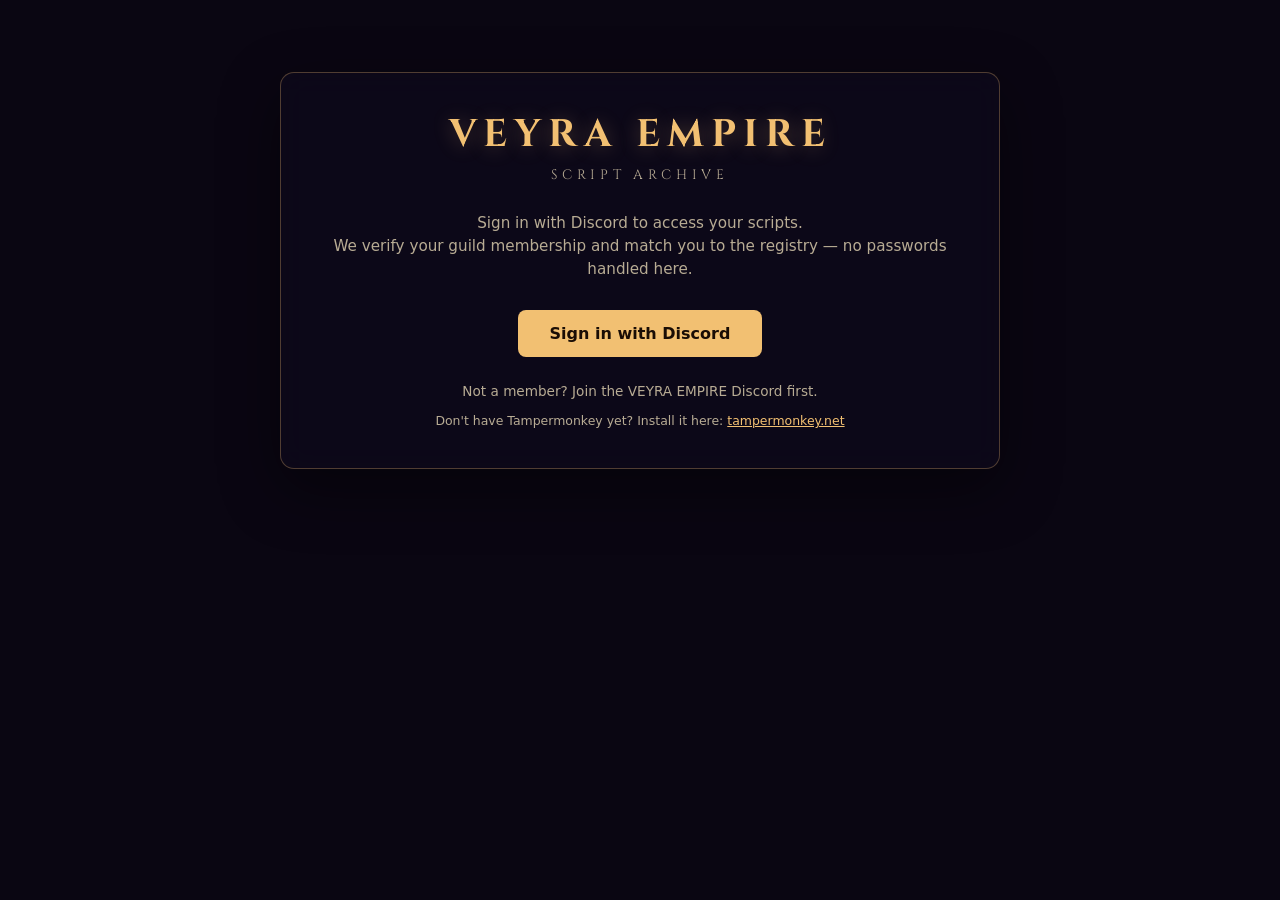
==== index.html @ 2365efe1 "Initial commit: static install page" ====
<!DOCTYPE html>
<html lang="en">
<head>
  <meta charset="utf-8">
  <meta name="viewport" content="width=device-width, initial-scale=1">
  <title>VEYRA EMPIRE &mdash; Script Archive</title>
  <link rel="preconnect" href="https://fonts.googleapis.com">
  <link rel="preconnect" href="https://fonts.gstatic.com" crossorigin>
  <link href="https://fonts.googleapis.com/css2?family=Cinzel:wght@400;700&display=swap" rel="stylesheet">
  <link rel="stylesheet" href="style.css">
</head>
<body>
  <div class="overlay">
    <div class="panel">

      <section id="state-loading">
        <h1>VEYRA EMPIRE</h1>
        <p class="subtitle">Script Archive</p>
        <p class="loading-msg">Loading&hellip;</p>
      </section>

      <section id="state-oauth" hidden>
        <h1>VEYRA EMPIRE</h1>
        <p class="subtitle">Script Archive</p>
        <p style="text-align:center; color: var(--muted); margin: 18px 0 26px; font-size: 0.95rem; line-height: 1.5;">
          Sign in with Discord to access your scripts.<br>
          We verify your guild membership and match you to the registry &mdash; no passwords handled here.
        </p>
        <div style="text-align:center;">
          <a id="signin-btn" class="install-btn" style="padding: 14px 32px; font-size: 1rem;"
             href="#" rel="noopener">Sign in with Discord</a>
        </div>
        <p class="footer-note" style="margin-top: 26px;">Not a member? Join the VEYRA EMPIRE Discord first.</p>
        <p class="tampermonkey-hint">
          Don't have Tampermonkey yet? Install it here:
          <a href="https://www.tampermonkey.net/" target="_blank" rel="noopener">tampermonkey.net</a>
        </p>
      </section>

      <section id="state-denied" hidden>
        <div class="denied-icon">&#x26D4;</div>
        <p id="denied-msg" class="denied-msg"></p>
        <div style="text-align:center;">
          <a class="back-link" href="./" id="denied-back">&larr; Back to sign-in</a>
        </div>
      </section>

      <section id="state-scripts" hidden>
        <div class="greeting">
          <div>
            <h2>Welcome, <span id="user-name"></span></h2>
            <div class="email-line" id="user-email"></div>
          </div>
          <div id="user-tier" class="tier-badge"></div>
        </div>

        <div id="empty-state" class="empty-state" hidden>No scripts available at your tier yet.</div>

        <div id="scripts-controls" hidden>
          <div class="sort-bar" id="sortBar">
            <span class="label">Sort</span>
            <button class="sort-btn active" data-sort="name">Name</button>
            <button class="sort-btn"        data-sort="author">Author</button>
            <button class="sort-btn"        data-sort="tier">Tier</button>
            <button class="sort-btn sort-dir" id="sortDir" title="Toggle ascending / descending" aria-label="Toggle direction">&#x25B2;</button>
          </div>
          <div class="scripts-grid" id="scriptsGrid"></div>
        </div>

        <div style="text-align:center;">
          <a class="back-link" href="#" id="signout-btn">&larr; Sign out / switch account</a>
        </div>
        <p class="tampermonkey-hint">
          Clicking Install opens Tampermonkey's install dialog. If nothing happens, make sure Tampermonkey is installed: <a href="https://www.tampermonkey.net/" target="_blank" rel="noopener">tampermonkey.net</a>
        </p>
      </section>

    </div>
  </div>
  <script src="app.js"></script>
</body>
</html>
---- style.css ----
:root {
  --accent: #f2c072;
  --accent-soft: rgba(242, 192, 114, 0.25);
  --panel-bg: rgba(15, 10, 30, 0.62);
  --panel-border: rgba(255, 200, 120, 0.28);
  --text: #f5e9d0;
  --muted: #b8ac94;
  --danger: #e07b7b;
}

* { box-sizing: border-box; }

html, body {
  margin: 0;
  padding: 0;
  min-height: 100vh;
  font-family: system-ui, -apple-system, "Segoe UI", Roboto, sans-serif;
  color: var(--text);
  background: #0a0612;
}

body {
  background-image: url('https://raw.githubusercontent.com/veyra-empire/assets/master/bg-install.png');
  background-image: image-set(
    url('https://raw.githubusercontent.com/veyra-empire/assets/master/bg-install.png') 1x,
    url('https://raw.githubusercontent.com/veyra-empire/assets/master/bg-install-2x.png') 2x
  );
  background-image: -webkit-image-set(
    url('https://raw.githubusercontent.com/veyra-empire/assets/master/bg-install.png') 1x,
    url('https://raw.githubusercontent.com/veyra-empire/assets/master/bg-install-2x.png') 2x
  );
  background-size: cover;
  background-position: center bottom;
  background-attachment: fixed;
  background-repeat: no-repeat;
}

@media (max-width: 768px) and (orientation: portrait) {
  body {
    background-image: url('https://raw.githubusercontent.com/veyra-empire/assets/master/bg-install-m.png');
  }
}

.overlay {
  min-height: 100vh;
  background: linear-gradient(180deg, rgba(10, 6, 18, 0.35) 0%, rgba(10, 6, 18, 0.1) 30%, rgba(10, 6, 18, 0.6) 100%);
  display: flex;
  flex-direction: column;
  align-items: center;
  padding: 8vh 20px 40px;
}

.panel {
  width: 100%;
  max-width: 720px;
  background: var(--panel-bg);
  border: 1px solid var(--panel-border);
  border-radius: 14px;
  backdrop-filter: blur(14px);
  -webkit-backdrop-filter: blur(14px);
  box-shadow: 0 20px 60px rgba(0, 0, 0, 0.45);
  padding: 36px 36px 28px;
}

h1 {
  font-family: 'Cinzel', serif;
  font-weight: 700;
  font-size: 2.4rem;
  letter-spacing: 0.18em;
  margin: 0 0 6px;
  text-align: center;
  color: var(--accent);
  text-shadow: 0 2px 20px rgba(242, 192, 114, 0.3);
}

.subtitle {
  font-family: 'Cinzel', serif;
  font-size: 0.85rem;
  letter-spacing: 0.35em;
  text-transform: uppercase;
  text-align: center;
  margin: 0 0 28px;
  color: var(--muted);
}

form.email-form {
  display: flex;
  gap: 10px;
  margin: 20px 0 14px;
}

input[type="email"] {
  flex: 1;
  padding: 12px 14px;
  font-size: 1rem;
  font-family: inherit;
  background: rgba(0, 0, 0, 0.35);
  border: 1px solid var(--panel-border);
  border-radius: 8px;
  color: var(--text);
  outline: none;
  transition: border-color 0.15s, box-shadow 0.15s;
}
input[type="email"]:focus {
  border-color: var(--accent);
  box-shadow: 0 0 0 2px var(--accent-soft);
}

button, .install-btn {
  padding: 12px 22px;
  font-size: 0.95rem;
  font-family: inherit;
  font-weight: 600;
  background: var(--accent);
  color: #1a0d05;
  border: none;
  border-radius: 8px;
  cursor: pointer;
  text-decoration: none;
  display: inline-block;
  transition: transform 0.1s, box-shadow 0.15s, background 0.15s;
}
button:hover, .install-btn:hover {
  background: #ffd18a;
  box-shadow: 0 4px 16px rgba(242, 192, 114, 0.35);
  transform: translateY(-1px);
}

.footer-note {
  margin-top: 18px;
  font-size: 0.85rem;
  color: var(--muted);
  text-align: center;
}

.greeting {
  display: flex;
  align-items: center;
  justify-content: space-between;
  gap: 16px;
  padding-bottom: 18px;
  border-bottom: 1px solid var(--panel-border);
  margin-bottom: 22px;
  flex-wrap: wrap;
}
.greeting h2 {
  font-family: 'Cinzel', serif;
  font-weight: 400;
  font-size: 1.3rem;
  margin: 0;
  letter-spacing: 0.05em;
}
.greeting .email-line {
  font-size: 0.82rem;
  color: var(--muted);
  margin-top: 4px;
}

.tier-badge {
  font-family: 'Cinzel', serif;
  font-size: 0.75rem;
  letter-spacing: 0.2em;
  text-transform: uppercase;
  padding: 6px 14px;
  border-radius: 999px;
  border: 1px solid currentColor;
}
.tier-probationary { color: #9aa4af; }
.tier-member       { color: #d7dbe0; }
.tier-trusted      { color: #f2c072; }
.tier-owner        { color: #e87070; }

.scripts-grid {
  display: grid;
  grid-template-columns: repeat(2, 1fr);
  gap: 14px;
}
@media (max-width: 600px) {
  .scripts-grid { grid-template-columns: 1fr; }
  .panel { padding: 24px 20px; }
  h1 { font-size: 1.8rem; }
}

.script-card {
  background: rgba(0, 0, 0, 0.28);
  border: 1px solid rgba(255, 255, 255, 0.06);
  border-radius: 10px;
  padding: 16px 18px;
  display: flex;
  flex-direction: column;
  gap: 8px;
  transition: border-color 0.15s, background 0.15s;
}
.script-card:hover {
  border-color: var(--panel-border);
  background: rgba(0, 0, 0, 0.38);
}
.script-card h3 {
  font-family: 'Cinzel', serif;
  font-weight: 400;
  font-size: 1.05rem;
  margin: 0;
  color: var(--accent);
  letter-spacing: 0.04em;
}
.script-meta {
  font-size: 0.78rem;
  color: var(--muted);
}
.script-desc {
  font-size: 0.88rem;
  line-height: 1.45;
  color: var(--text);
  flex: 1;
}
.install-btn {
  align-self: flex-start;
  margin-top: 4px;
  padding: 8px 18px;
  font-size: 0.88rem;
}

.tier-pill {
  display: inline-block;
  font-family: 'Cinzel', serif;
  font-size: 0.68rem;
  letter-spacing: 0.18em;
  text-transform: uppercase;
  padding: 3px 10px;
  border-radius: 999px;
  border: 1px solid currentColor;
  vertical-align: middle;
  margin-left: 6px;
}

.sort-bar {
  display: flex;
  flex-wrap: wrap;
  align-items: center;
  gap: 10px;
  margin-bottom: 16px;
  padding: 10px 14px;
  background: rgba(0, 0, 0, 0.25);
  border: 1px solid rgba(255, 255, 255, 0.06);
  border-radius: 10px;
}
.sort-bar .label {
  font-size: 0.78rem;
  color: var(--muted);
  letter-spacing: 0.1em;
  text-transform: uppercase;
  margin-right: 4px;
}
.sort-btn {
  padding: 6px 14px;
  font-size: 0.82rem;
  font-family: inherit;
  background: transparent;
  color: var(--text);
  border: 1px solid rgba(255, 255, 255, 0.12);
  border-radius: 6px;
  cursor: pointer;
  transition: border-color 0.12s, color 0.12s, background 0.12s;
}
.sort-btn:hover { border-color: var(--accent-soft); color: var(--accent); }
.sort-btn.active {
  color: var(--accent);
  border-color: var(--accent);
  background: rgba(242, 192, 114, 0.08);
}
.sort-dir {
  margin-left: auto;
  min-width: 42px;
  text-align: center;
  font-weight: 600;
}

.denied-icon {
  font-size: 3rem;
  text-align: center;
  color: var(--danger);
  margin-bottom: 12px;
}
.denied-msg {
  text-align: center;
  font-size: 1rem;
  line-height: 1.55;
  margin-bottom: 22px;
}

.empty-state {
  text-align: center;
  padding: 20px 0 10px;
  color: var(--muted);
}

.back-link {
  display: inline-block;
  margin-top: 22px;
  color: var(--muted);
  text-decoration: none;
  font-size: 0.85rem;
  border-bottom: 1px dotted var(--muted);
}
.back-link:hover { color: var(--accent); border-bottom-color: var(--accent); }

.tampermonkey-hint {
  margin-top: 10px;
  font-size: 0.78rem;
  color: var(--muted);
  text-align: center;
}
.tampermonkey-hint a { color: var(--accent); }

.loading-msg {
  text-align: center;
  color: var(--muted);
  padding: 30px 0;
  font-size: 0.95rem;
}

[hidden] { display: none !important; }
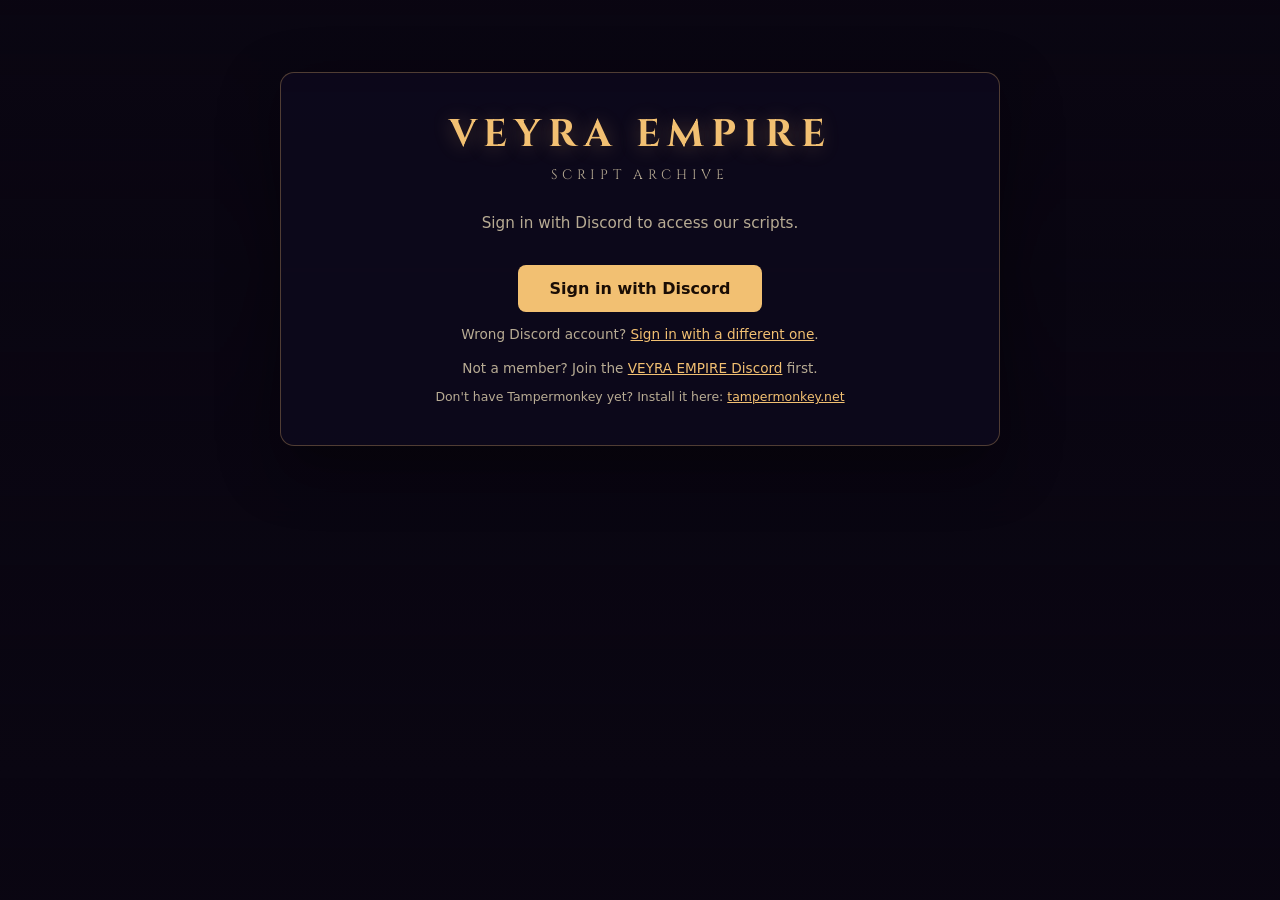
==== commit fa4bba3f: "Send the site root, and stray paths, to the archive veyra-empire.github.io/ returned GitHub's file-n" ====
--- a/index.html
+++ b/index.html
@@ -3,80 +3,36 @@
 <head>
   <meta charset="utf-8">
   <meta name="viewport" content="width=device-width, initial-scale=1">
-  <title>VEYRA EMPIRE &mdash; Script Archive</title>
-  <link rel="preconnect" href="https://fonts.googleapis.com">
-  <link rel="preconnect" href="https://fonts.gstatic.com" crossorigin>
-  <link href="https://fonts.googleapis.com/css2?family=Cinzel:wght@400;700&display=swap" rel="stylesheet">
-  <link rel="stylesheet" href="style.css">
+  <title>VEYRA EMPIRE</title>
+  <meta name="robots" content="noindex">
+  <link rel="canonical" href="https://veyra-empire.github.io/scripts/">
+
+  <!-- Fallback for anything that blocks the script below. A meta refresh
+       cannot carry a query string or hash, which is why the script goes
+       first and this only catches what it misses. -->
+  <meta http-equiv="refresh" content="0; url=/scripts/">
+
+  <style>
+    /* The archive's own background, so passing through here does not flash
+       white on the way to /scripts/. */
+    html { background: #0a0612; color: #f5e9d0; }
+    body {
+      font-family: system-ui, -apple-system, 'Segoe UI', Roboto, sans-serif;
+      display: flex; align-items: center; justify-content: center;
+      min-height: 100vh; margin: 0; padding: 0 16px; text-align: center;
+    }
+    a { color: #f2c072; }
+  </style>
 </head>
 <body>
-  <div class="overlay">
-    <div class="panel">
+  <p>Taking you to the <a href="/scripts/">VEYRA EMPIRE archive</a>&hellip;</p>
 
-      <section id="state-loading">
-        <h1>VEYRA EMPIRE</h1>
-        <p class="subtitle">Script Archive</p>
-        <p class="loading-msg">Loading&hellip;</p>
-      </section>
-
-      <section id="state-oauth" hidden>
-        <h1>VEYRA EMPIRE</h1>
-        <p class="subtitle">Script Archive</p>
-        <p style="text-align:center; color: var(--muted); margin: 18px 0 26px; font-size: 0.95rem; line-height: 1.5;">
-          Sign in with Discord to access your scripts.<br>
-          We verify your guild membership and match you to the registry &mdash; no passwords handled here.
-        </p>
-        <div style="text-align:center;">
-          <a id="signin-btn" class="install-btn" style="padding: 14px 32px; font-size: 1rem;"
-             href="#" rel="noopener">Sign in with Discord</a>
-        </div>
-        <p class="footer-note" style="margin-top: 26px;">Not a member? Join the VEYRA EMPIRE Discord first.</p>
-        <p class="tampermonkey-hint">
-          Don't have Tampermonkey yet? Install it here:
-          <a href="https://www.tampermonkey.net/" target="_blank" rel="noopener">tampermonkey.net</a>
-        </p>
-      </section>
-
-      <section id="state-denied" hidden>
-        <div class="denied-icon">&#x26D4;</div>
-        <p id="denied-msg" class="denied-msg"></p>
-        <div style="text-align:center;">
-          <a class="back-link" href="./" id="denied-back">&larr; Back to sign-in</a>
-        </div>
-      </section>
-
-      <section id="state-scripts" hidden>
-        <div class="greeting">
-          <div>
-            <h2>Welcome, <span id="user-name"></span></h2>
-            <div class="email-line" id="user-email"></div>
-          </div>
-          <div id="user-tier" class="tier-badge"></div>
-        </div>
-
-        <div id="empty-state" class="empty-state" hidden>No scripts available at your tier yet.</div>
-
-        <div id="scripts-controls" hidden>
-          <div class="sort-bar" id="sortBar">
-            <span class="label">Sort</span>
-            <button class="sort-btn active" data-sort="name">Name</button>
-            <button class="sort-btn"        data-sort="author">Author</button>
-            <button class="sort-btn"        data-sort="tier">Tier</button>
-            <button class="sort-btn sort-dir" id="sortDir" title="Toggle ascending / descending" aria-label="Toggle direction">&#x25B2;</button>
-          </div>
-          <div class="scripts-grid" id="scriptsGrid"></div>
-        </div>
-
-        <div style="text-align:center;">
-          <a class="back-link" href="#" id="signout-btn">&larr; Sign out / switch account</a>
-        </div>
-        <p class="tampermonkey-hint">
-          Clicking Install opens Tampermonkey's install dialog. If nothing happens, make sure Tampermonkey is installed: <a href="https://www.tampermonkey.net/" target="_blank" rel="noopener">tampermonkey.net</a>
-        </p>
-      </section>
-
-    </div>
-  </div>
-  <script src="app.js"></script>
+  <script>
+    // Carries ?query and #hash across, which the meta refresh above cannot.
+    // replace() rather than href: the hop stays out of history, so Back from
+    // the archive returns where the member came from instead of bouncing
+    // them through here again.
+    location.replace('/scripts/' + location.search + location.hash);
+  </script>
 </body>
 </html>
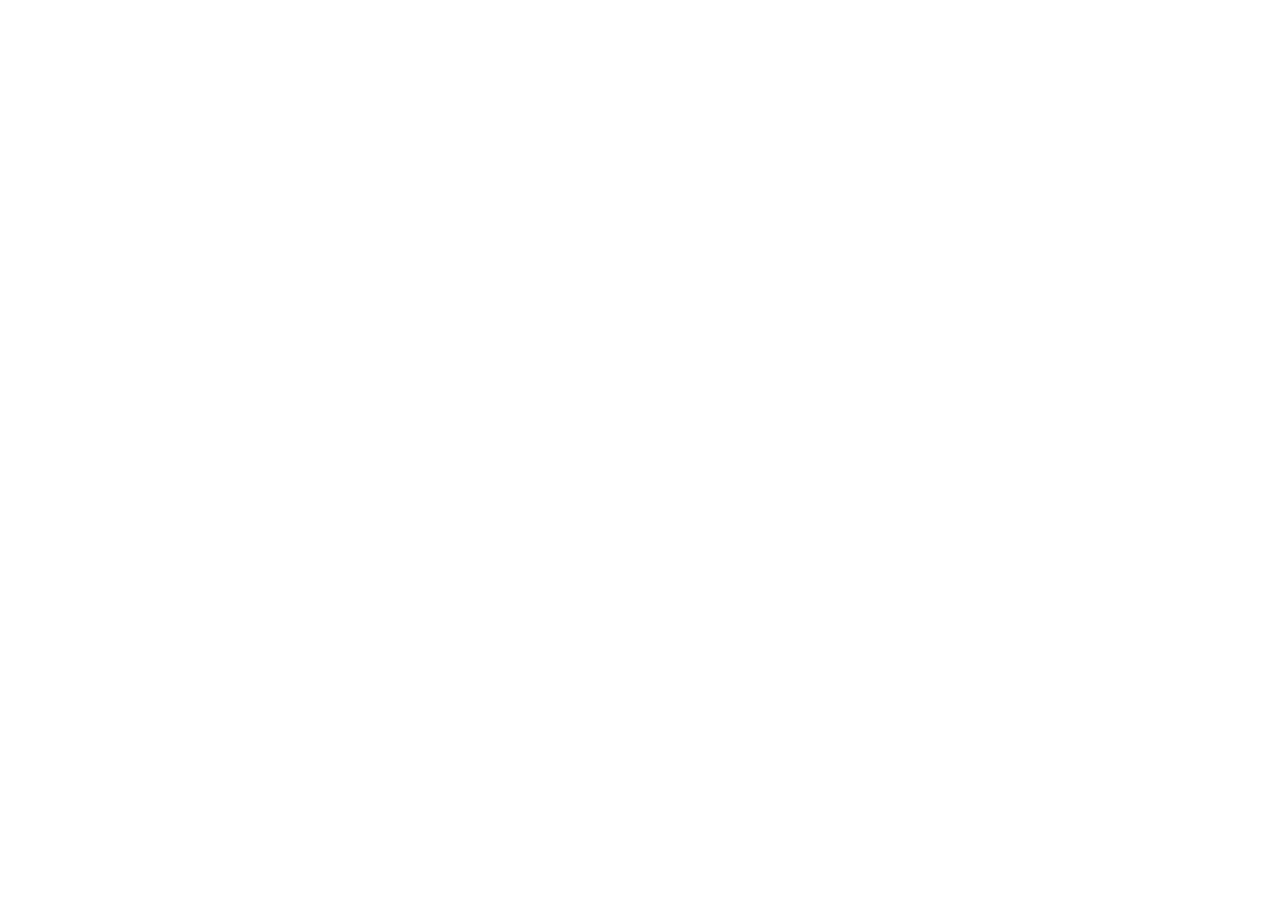
==== commit 7b21cd6a: "Redirect to the site" ====
--- a/index.html
+++ b/index.html
@@ -4,35 +4,12 @@
   <meta charset="utf-8">
   <meta name="viewport" content="width=device-width, initial-scale=1">
   <title>VEYRA EMPIRE</title>
-  <meta name="robots" content="noindex">
-  <link rel="canonical" href="https://veyra-empire.github.io/scripts/">
-
-  <!-- Fallback for anything that blocks the script below. A meta refresh
-       cannot carry a query string or hash, which is why the script goes
-       first and this only catches what it misses. -->
-  <meta http-equiv="refresh" content="0; url=/scripts/">
-
-  <style>
-    /* The archive's own background, so passing through here does not flash
-       white on the way to /scripts/. */
-    html { background: #0a0612; color: #f5e9d0; }
-    body {
-      font-family: system-ui, -apple-system, 'Segoe UI', Roboto, sans-serif;
-      display: flex; align-items: center; justify-content: center;
-      min-height: 100vh; margin: 0; padding: 0 16px; text-align: center;
-    }
-    a { color: #f2c072; }
-  </style>
+  <link rel="canonical" href="https://veyraempire.com/">
+  <meta http-equiv="refresh" content="0; url=https://veyraempire.com/">
+  <style>html,body{margin:0;min-height:100%;background:#120d1c;color:#f5e9d0;font:15px/1.5 system-ui,sans-serif}p{padding:24px}a{color:#f2c072}</style>
 </head>
 <body>
-  <p>Taking you to the <a href="/scripts/">VEYRA EMPIRE archive</a>&hellip;</p>
-
-  <script>
-    // Carries ?query and #hash across, which the meta refresh above cannot.
-    // replace() rather than href: the hop stays out of history, so Back from
-    // the archive returns where the member came from instead of bouncing
-    // them through here again.
-    location.replace('/scripts/' + location.search + location.hash);
-  </script>
+  <p>Taking you to <a href="https://veyraempire.com/">VEYRA EMPIRE</a>&hellip;</p>
+  <script src="/go.js"></script>
 </body>
 </html>
